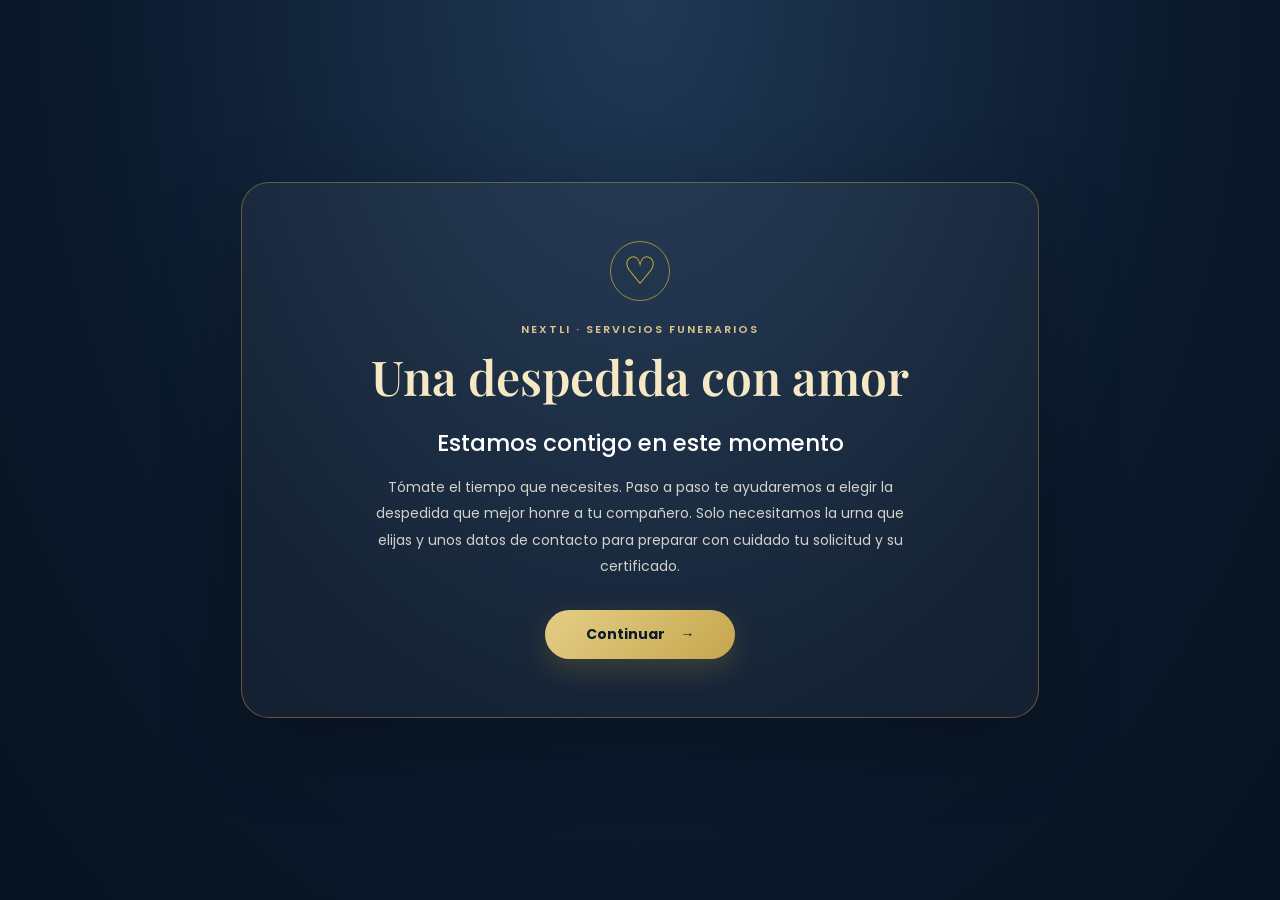
==== public/index.html @ 7d162c06 "style: mobile app header y rangos editables de peso en modo trabajador" ====
<!doctype html>
<html lang="es">
<head>
<meta charset="utf-8">
<meta name="viewport" content="width=device-width, initial-scale=1, viewport-fit=cover">
<meta name="description" content="NEXTLI Servicios Funerarios te acompaña con cremación individual y comunitaria para mascotas, selección de urnas y certificado digital. Atención cálida y personalizada.">
<meta name="robots" content="index, follow, max-image-preview:large">
<link rel="canonical" href="https://nextli-personaliza-despedida.vercel.app/">
<meta property="og:type" content="website">
<meta property="og:locale" content="es_MX">
<meta property="og:site_name" content="NEXTLI Servicios Funerarios">
<meta property="og:title" content="NEXTLI Servicios Funerarios | Cremación de mascotas">
<meta property="og:description" content="Una despedida con amor. Conoce nuestros servicios de cremación para mascotas, urnas y certificado digital.">
<meta property="og:url" content="https://nextli-personaliza-despedida.vercel.app/">
<meta name="twitter:card" content="summary">
<script type="application/ld+json">
{
  "@context": "https://schema.org",
  "@type": "WebSite",
  "name": "NEXTLI Servicios Funerarios",
  "url": "https://nextli-personaliza-despedida.vercel.app/",
  "inLanguage": "es-MX",
  "description": "Servicios de cremación para mascotas, urnas y certificado digital."
}
</script>
<meta name="theme-color" content="#0B192C">
<meta name="apple-mobile-web-app-capable" content="yes">
<meta name="apple-mobile-web-app-title" content="NEXTLI">
<link rel="icon" href="/images/nextli-logo.png">
<link rel="manifest" href="/manifest.webmanifest">
<link rel="apple-touch-icon" href="/images/nextli-logo.png">
<title>NEXTLI Servicios Funerarios | Cremación de mascotas</title>
<link rel="preconnect" href="https://fonts.googleapis.com">
<link rel="preconnect" href="https://fonts.gstatic.com" crossorigin>
<link href="https://fonts.googleapis.com/css2?family=Playfair+Display:ital,wght@0,500;0,600;0,700;1,500;1,600&family=Poppins:wght@300;400;500;600;700&family=Great+Vibes&family=Cormorant+Garamond:ital,wght@0,500;0,600;0,700;1,500;1,600;1,700&display=swap" rel="stylesheet">
<link rel="stylesheet" href="/configurator.css">
<link rel="stylesheet" href="/catalog.css">
<style>
body{background:var(--cream);min-height:100vh}.nextli-topbar{position:sticky;top:0;z-index:1000;background:rgba(11,25,44,.96);backdrop-filter:blur(12px);border-bottom:1px solid rgba(212,175,55,.2)}.nextli-topbar-inner{max-width:1180px;margin:auto;padding:6px 14px;display:flex;align-items:center;justify-content:space-between;gap:12px}.nextli-brand{display:flex;align-items:center;gap:8px;color:#f3efe1;text-decoration:none;cursor:pointer;min-width:0;padding:0;margin:0;border:0;background:transparent;line-height:1}.nextli-brand img{width:34px;height:34px;display:block;object-fit:contain;object-position:center;border:0;border-radius:0;flex:0 0 34px;background:transparent;padding:0;margin:0;}.nextli-brand strong{font-family:'Playfair Display',serif;font-size:20px;letter-spacing:.06em;white-space:nowrap}.worker-trigger{appearance:none;border:1px solid rgba(231,206,131,.45);background:transparent;color:#f3efe1;border-radius:999px;padding:10px 14px;font:600 11px Poppins,sans-serif;cursor:pointer;white-space:nowrap}.config-page{padding:28px 12px 50px}.config-page .container{max-width:760px}.config-page .section-head{display:none!important}.section-head{text-align:center;margin:10px auto 22px}.section-head h1{margin:8px 0 8px;font-size:clamp(28px,7vw,48px);color:var(--navy)}.section-head p{margin:0 auto;max-width:650px;color:var(--ink-soft)}.wizard-card{margin:auto;background:rgba(255,255,255,.9);border:1px solid rgba(11,25,44,.09);box-shadow:0 18px 55px rgba(11,25,44,.13);border-radius:22px;padding:18px}.step-panel{display:none}.step-panel.active{display:block}.step-title{color:var(--navy)}.option-grid{display:grid;grid-template-columns:1fr;gap:12px}.option-card{width:100%;text-align:left;background:#fff;border:1px solid rgba(11,25,44,.12);border-radius:16px;padding:17px;cursor:pointer}.option-card:hover,.option-card.selected{border-color:var(--gold);box-shadow:0 8px 24px rgba(11,25,44,.1)}.field-grid{display:grid;grid-template-columns:1fr 1fr;gap:12px}.field{margin:12px 0}.field label{display:block;font-size:13px;font-weight:600;color:var(--navy);margin-bottom:6px}.field input,.field select,.field textarea{width:100%;border:1px solid #d7d1c2;border-radius:11px;padding:12px 13px;background:#fff;color:var(--ink);font:400 14px Poppins,sans-serif}.field textarea{min-height:100px;resize:vertical}.urn-grid{display:grid;grid-template-columns:repeat(2,minmax(0,1fr));gap:10px}.urn-card{border:1px solid rgba(11,25,44,.12);background:#fff;border-radius:15px;padding:8px;text-align:left;cursor:pointer;overflow:hidden}.urn-card.selected{border:2px solid var(--gold);box-shadow:0 8px 22px rgba(11,25,44,.13)}.urn-card.unavailable{opacity:.42;cursor:not-allowed}.urn-card img{width:100%;height:135px;object-fit:contain;background:#fff;border-radius:10px}.u-body{padding:8px 5px}.u-body h5{margin:0 0 4px;font:600 14px Poppins,sans-serif}.u-price{font-size:12px;color:var(--ink-soft)}.promo-list{display:grid;gap:12px}.promo-card{display:grid;grid-template-columns:120px 1fr;border:1px solid rgba(11,25,44,.1);border-radius:15px;overflow:hidden;background:#fff}.promo-media{position:relative;background:#f7f3e9}.promo-media img{width:100%;height:100%;min-height:150px;object-fit:contain;object-position:center;background:#fff;padding:10px;box-sizing:border-box;display:block}.promo-badge{position:absolute;right:7px;top:7px;background:var(--gold);color:#0b192c;border-radius:9px;padding:5px 7px;font-size:10px;font-weight:700;text-align:center}.promo-body{padding:14px}.promo-body h4{margin:2px 0 6px;font-size:18px}.promo-desc{font-size:12px;color:var(--ink-soft)}.promo-toggle{display:flex;align-items:center;gap:8px;margin-top:10px}.switch{position:relative;width:42px;height:24px}.switch input{opacity:0;width:0;height:0}.slider{position:absolute;inset:0;background:#ccc;border-radius:20px;cursor:pointer}.slider:before{content:'';position:absolute;width:18px;height:18px;left:3px;top:3px;background:white;border-radius:50%;transition:.2s}.switch input:checked+.slider{background:var(--gold)}.switch input:checked+.slider:before{transform:translateX(18px)}.wizard-nav{display:flex;align-items:center;justify-content:space-between;gap:10px;margin-top:18px;flex-wrap:wrap}.wizard-nav .btn{min-height:44px}.summary-box{background:#fbf7ee;border:1px solid #ded5bf;border-radius:15px;padding:15px}.summary-line{display:flex;justify-content:space-between;gap:15px;padding:8px 0;border-bottom:1px solid rgba(11,25,44,.08);font-size:13px}.summary-line b{text-align:right}.summary-total{display:flex;justify-content:space-between;font-weight:700;font-size:17px;margin-top:12px;color:var(--navy)}.geo-btn{margin-top:7px;border:1px solid var(--gold);background:transparent;border-radius:10px;padding:9px 11px;color:var(--navy);font:600 11px Poppins,sans-serif}.geo-status{display:block;margin-top:5px;color:var(--ink-soft);font-size:11px}.worker-only{display:none}.worker-mode .worker-only{display:block}.worker-mode .client-send{display:none}.worker-badge{display:none}.worker-mode .worker-badge{display:inline-flex}.required-note{font-size:11px;color:#766d5b;margin-top:4px}.paw{font-size:34px;opacity:.28;position:absolute}.paw.p1{left:45px;top:55px}.paw.p2{right:45px;top:55px}.paw.p3{left:60px;bottom:55px}.paw.p4{right:60px;bottom:55px}@media(max-width:620px){.nextli-topbar-inner{padding:9px 10px}.nextli-brand strong{font-size:18px}.worker-trigger{font-size:10px;padding:9px 11px}.config-page{padding:20px 8px 38px}.wizard-card{padding:13px;border-radius:18px}.field-grid{grid-template-columns:1fr}.urn-grid{grid-template-columns:1fr 1fr}.urn-card img{height:120px}.promo-card{grid-template-columns:96px 1fr}.promo-media img{min-height:145px}.section-head h1{font-size:30px}.summary-line{align-items:flex-start}.summary-line span{max-width:42%}.summary-line b{max-width:58%}}

.certificate-preview-overlay{position:fixed;inset:0;z-index:5000;display:none;align-items:center;justify-content:center;padding:18px;background:rgba(8,17,30,.78);backdrop-filter:blur(4px)}
.certificate-preview-overlay.open{display:flex}
.certificate-preview-dialog{width:min(900px,96vw);height:min(94vh,1200px);background:#f7f3e9;border-radius:18px;overflow:hidden;display:flex;flex-direction:column;box-shadow:0 30px 90px rgba(0,0,0,.45)}
.certificate-preview-head{display:flex;align-items:center;justify-content:space-between;padding:12px 16px;background:#0b192c;color:#f3efe1;flex:none}
.certificate-preview-head h3{margin:0;font:600 16px Poppins,sans-serif}
.certificate-preview-head button{border:0;background:transparent;color:#f3efe1;font-size:28px;line-height:1;cursor:pointer}
.certificate-preview-body{flex:1;overflow:auto;padding:14px;display:flex;justify-content:center;background:#dcd8cf}
.certificate-preview-actions{display:flex;justify-content:flex-end;gap:10px;padding:12px 16px;background:#fff;border-top:1px solid #ddd;flex:none}
@media(max-width:620px){.certificate-preview-dialog{width:100%;height:96vh}.certificate-preview-body{padding:8px}.certificate-preview-actions{flex-wrap:wrap}.certificate-preview-actions .btn{flex:1;min-width:150px}}

.welcome-screen{position:fixed;inset:0;z-index:10000;display:flex;align-items:center;justify-content:center;padding:24px;background:radial-gradient(ellipse at top,#203955 0%,#0b192c 60%,#081321 100%);color:#f7f3e9;overflow:auto}
.welcome-card{width:min(100%,680px);padding:clamp(26px,6vw,58px);text-align:center;border:1px solid rgba(212,175,55,.38);border-radius:28px;background:rgba(255,255,255,.045);box-shadow:0 24px 80px rgba(0,0,0,.25)}
.welcome-mark{width:58px;height:58px;margin:0 auto 20px;border:1px solid rgba(212,175,55,.7);border-radius:50%;display:grid;place-items:center;color:#d4af37;font:38px Georgia,serif}
.welcome-eyebrow{margin:0 0 12px;color:#d9c58d;font:600 11px Poppins,sans-serif;letter-spacing:.18em;text-transform:uppercase}
.welcome-card h1{margin:0 0 22px;color:#f5e9c5;font:600 clamp(30px,6vw,48px) 'Playfair Display',serif;line-height:1.12}
.welcome-card h2{margin:0 0 14px;color:#fff;font:500 clamp(18px,3.5vw,23px) Poppins,sans-serif}
.welcome-copy{max-width:550px;margin:0 auto;color:rgba(247,243,233,.83);font:400 14px/1.9 Poppins,sans-serif}
.welcome-continue{display:inline-flex;align-items:center;justify-content:center;gap:16px;margin-top:30px;min-width:190px;padding:14px 24px;border:0;border-radius:999px;background:linear-gradient(135deg,#e4ce86,#c6a64d);color:#0b192c;font:700 14px Poppins,sans-serif;cursor:pointer;box-shadow:0 10px 28px rgba(212,175,55,.2)}
.welcome-continue:focus-visible{outline:3px solid #fff;outline-offset:4px}
body:not(.app-ready)>.nextli-topbar,body:not(.app-ready)>.config-page,body:not(.app-ready)>.worker-bar{display:none!important}
body.app-ready .welcome-screen{display:none}
#installAppBtn{border-color:#d4af37}
@media(max-width:480px){.welcome-screen{padding:15px}.welcome-card{padding:30px 22px;border-radius:22px}.welcome-copy{font-size:13px;line-height:1.8}.welcome-continue{width:100%}}

.step-reveal{animation:nextliReveal .32s ease both;transform-origin:top}.extra-qty{display:flex;align-items:center;gap:10px;margin-top:12px}.extra-qty button{width:34px;height:34px;border:1px solid var(--gold);border-radius:50%;background:#fff;color:var(--navy);font-size:20px;font-weight:700;cursor:pointer}.extra-qty output{min-width:24px;text-align:center;font-weight:700;color:var(--navy)}.extra-qty button:disabled{opacity:.35;cursor:not-allowed}@keyframes nextliReveal{from{opacity:0;transform:translateY(9px)}to{opacity:1;transform:translateY(0)}}

/* Configurador móvil tipo app: sin franjas blancas detrás de la barra azul */
html,body{min-height:100%;background:#0b192c!important}
.nextli-topbar{position:sticky;top:0;z-index:1000;background:#0b192c!important;border-bottom:1px solid rgba(212,175,55,.22);padding-top:env(safe-area-inset-top)}
.nextli-topbar-inner{min-height:54px;padding:7px 14px;gap:10px}
.nextli-brand strong{font-size:19px}
.worker-trigger{font-size:11px;max-width:55vw;overflow:hidden;text-overflow:ellipsis;background:rgba(255,255,255,.04)}
.config-page{background:linear-gradient(180deg,#0b192c 0,#132b46 220px,#0b192c 100%)!important;min-height:calc(100svh - 54px);padding:18px 12px calc(76px + env(safe-area-inset-bottom))!important}
.config-page .container{max-width:760px;padding:0!important}
.config-app-heading{margin:0 0 14px;padding:8px 4px 4px;color:#f3efe1}
.config-app-heading span{display:block;color:#d9c58d;font:600 10px/1.4 Poppins,sans-serif;letter-spacing:.14em}
.config-app-heading h1{margin:5px 0 4px;color:#fff;font:600 clamp(23px,6vw,31px)/1.15 'Playfair Display',serif}
.config-app-heading p{margin:0;color:#bdc8d5;font:400 12px/1.5 Poppins,sans-serif}
.wizard-card{background:#fbf7ee!important;border:1px solid rgba(231,206,131,.24)!important;border-radius:20px!important;box-shadow:0 18px 45px rgba(0,0,0,.3)!important;padding:clamp(14px,4vw,24px)!important}
.progress-save-row{display:flex!important;align-items:center;justify-content:space-between;gap:10px;flex-wrap:wrap;margin:8px 0 14px;padding:10px;border-radius:12px;background:#e7eee8;border:1px solid #d0ded3}
.progress-save-status{margin:0!important;min-height:0!important;text-align:left!important;flex:1;font-size:10px!important}
.progress-save-row button{padding:8px 12px!important;font-size:10px!important;white-space:nowrap}
.weight-range-editor{margin:10px 0 16px}
.weight-range-toggle{width:100%;border:1px solid #d6c89c;border-radius:10px;background:#fffaf0;color:#10233d;padding:10px 12px;text-align:left;font:600 12px Poppins,sans-serif}
.weight-range-settings{margin-top:9px;padding:12px;border:1px solid #d9d2c1;border-radius:12px;background:#fff}
.weight-range-settings>p{margin:0 0 10px;color:#667184;font:11px/1.5 Poppins,sans-serif}
.weight-range-row{display:grid;grid-template-columns:minmax(70px,1fr) 1fr 1fr;align-items:center;gap:8px;padding:8px 0;border-bottom:1px solid #ece8df;font:600 11px Poppins,sans-serif;color:#10233d}
.weight-range-row label{display:flex;flex-direction:column;gap:4px;font-size:9px;color:#667184}
.weight-range-row input{width:100%;min-width:0;padding:7px 8px;font-size:12px}
.weight-range-row small{grid-column:2/4;font-size:9px;color:#667184;font-weight:400}
.weight-range-settings .btn{margin-top:12px;width:100%;justify-content:center;padding:11px 16px;font-size:12px}
@media(max-width:480px){
 .nextli-topbar-inner{padding-left:12px;padding-right:12px}
 .nextli-brand img{width:30px;height:30px;flex-basis:30px}
 .nextli-brand strong{font-size:17px}
 .worker-trigger{padding:9px 11px;font-size:10px}
 .config-page{padding:14px 10px calc(68px + env(safe-area-inset-bottom))!important}
 .config-app-heading{padding:7px 3px 2px;margin-bottom:11px}
 .wizard-card{border-radius:17px!important;padding:14px 12px!important}
 .weight-range-row{grid-template-columns:75px 1fr 1fr;gap:6px}
 .progress-save-row{align-items:stretch}
 .progress-save-row button{width:100%}
}

</style>
</head>
<body>
<section class="welcome-screen" id="welcomeScreen" aria-labelledby="welcomeTitle">
  <div class="welcome-card">
    <div class="welcome-mark" aria-hidden="true">♡</div>
    <p class="welcome-eyebrow">NEXTLI · Servicios Funerarios</p>
    <h1 id="welcomeTitle">Una despedida con amor</h1>
    <h2>Estamos contigo en este momento</h2>
    <p class="welcome-copy">Tómate el tiempo que necesites. Paso a paso te ayudaremos a elegir la despedida que mejor honre a tu compañero. Solo necesitamos la urna que elijas y unos datos de contacto para preparar con cuidado tu solicitud y su certificado.</p>
    <button class="welcome-continue" id="continueToConfigurator" type="button">Continuar <span aria-hidden="true">→</span></button>
  </div>
</section>
<header class="nextli-topbar"><div class="nextli-topbar-inner"><button class="nextli-brand" id="nextliTrigger" type="button" aria-label="NEXTLI — acceso de trabajador"><img src="/images/nextli-logo.png" alt="NEXTLI" width="36" height="36" decoding="async"><strong>NEXTLI</strong></button><button class="worker-trigger" id="workerButton" type="button">Personaliza tu despedida</button></div></header>
<main class="config-page"><div class="container"><div class="config-app-heading"><span>NEXTLI · SERVICIOS FUNERARIOS</span><h1>Personaliza mi despedida</h1><p>Configurador de servicios para tu compañero</p></div>
<div class="wizard-card">
<div class="step-progress-label" id="stepProgressLabel">Paso 1 de 5</div><div class="progress-save-row worker-only"><p class="progress-save-status" id="progressSaveStatus" role="status" aria-live="polite">El progreso se conserva hasta 5 minutos.</p><button type="button" class="btn btn-outline-dark" id="saveProgressNow">Guardar progreso ahora</button></div><div class="steps-track" id="stepsTrack"></div>

<section class="step-panel active" data-step="1"><h3 class="step-title">Paso 1 · ¿Cómo quieres despedirte?</h3><p class="step-note">Elige el servicio que sientas más cercano a lo que necesitas.</p><div class="option-grid">
<button class="option-card" data-service="individual"><h4>Cremación individual</h4><p>Recibirás sus cenizas, con todo el cuidado, en la urna que elijas.</p><div class="p" id="priceIndividual">Desde $1,750 MXN</div></button>
<button class="option-card" data-service="comunitaria"><h4>Cremación comunitaria</h4><p>Una despedida respetuosa, sin recuperación de cenizas, que regresa a la naturaleza. Incluye certificado digital.</p><div class="p" id="priceCom">$800 – $1,100 MXN</div></button>
<button class="option-card option-card-wa" data-wa-text="Hola NEXTLI, necesito información sobre el servicio de cremación."><h4>¿Tienes dudas?</h4><p>Con gusto te escuchamos y resolvemos cualquier pregunta sobre la cremación.</p><div class="p wa-cta">💬 Escríbenos por WhatsApp</div></button>
<button class="option-card option-card-wa" data-wa-text="Hola NEXTLI, necesito información sobre el servicio de eutanasia asistida."><h4>Eutanasia asistida</h4><p>Te acompañamos y coordinamos todo con calma, por WhatsApp.</p><div class="p wa-cta">💬 Escríbenos por WhatsApp</div></button>
</div></section>

<section class="step-panel" data-step="2"><h3 class="step-title">Paso 2 · Cuéntanos sobre tu compañero</h3><p class="step-note">Con estos datos te sugerimos el tamaño de urna más adecuado.</p><div class="field-grid"><div class="field"><label>Especie <span class="required-note">* obligatoria</span></label><select id="species"><option value="">Selecciona…</option><option value="perro">Perro</option><option value="gato">Gato</option><option value="otro">Otro</option></select></div><div class="field" id="otherSpeciesField" style="display:none"><label>¿Qué especie era?</label><input id="otherSpecies" placeholder="Ej. conejo, ave, hurón"></div><div class="field" id="breedField" style="display:none"><label>Raza</label><select id="breed"><option value="">Selecciona…</option><option>Chihuahueño</option><option>Poodle</option><option>Pug</option><option>Schnauzer</option><option>Yorkshire</option><option>Beagle</option><option>Bulldog</option><option>Cocker</option><option>Golden Retriever</option><option>Labrador</option><option>Pastor Alemán</option><option>Gran Danés</option><option>Husky</option><option>Mestizo / otra raza</option></select></div><div class="field" id="catBreedField" style="display:none"><label>Raza</label><select id="catBreed"><option value="">Selecciona…</option><option>Siamés</option><option>Persa</option><option>Maine Coon</option><option>Ragdoll</option><option>Bengalí</option><option>Británico de pelo corto</option><option>Mestizo / otra raza</option></select></div></div><div class="field" id="weightField" style="display:none"><label>Peso aproximado <span class="required-note">* obligatorio</span></label><select id="weightRange"><option value="">Selecciona…</option><option value="chico" data-weight-option>Chico (0–10 kg)</option><option value="mediano" data-weight-option>Mediano (11–25 kg)</option><option value="grande" data-weight-option>Grande (25–45 kg)</option><option value="xl" data-weight-option>Extra grande (más de 45 kg)</option></select></div><div class="worker-only weight-range-editor"><button type="button" class="weight-range-toggle" id="toggleWeightRanges" aria-expanded="false">⚙ Ajustar rangos de peso (kg)</button><div class="weight-range-settings" id="weightRangeSettings" hidden><p>Los cambios se aplican al peso aproximado que ven el cliente y el trabajador en este dispositivo.</p><div class="weight-range-row"><b>Chico</b><label>Desde <input type="number" id="weightChicoMin" min="0" step="1"></label><label>Hasta <input type="number" id="weightChicoMax" min="0" step="1"></label></div><div class="weight-range-row"><b>Mediano</b><label>Desde <input type="number" id="weightMedianoMin" min="0" step="1"></label><label>Hasta <input type="number" id="weightMedianoMax" min="0" step="1"></label></div><div class="weight-range-row"><b>Grande</b><label>Desde <input type="number" id="weightGrandeMin" min="0" step="1"></label><label>Hasta <input type="number" id="weightGrandeMax" min="0" step="1"></label></div><div class="weight-range-row"><b>Extra grande</b><label>Desde <input type="number" id="weightXlMin" min="1" step="1"></label><small>Se mostrará “Más de X kg”.</small></div><button type="button" class="btn btn-primary" id="saveWeightRanges">Guardar rangos</button></div></div><button type="button" id="confirmWeightBtn" class="btn btn-outline-dark" style="display:none;margin-top:8px">Confirmar peso y mostrar urnas</button><div id="manualWeightAction" style="display:none"><small>Sugerimos un peso según su raza; puedes ajustarlo si lo prefieres.</small> <button type="button" id="manualWeightBtn" class="btn btn-outline-dark" style="padding:7px 13px;font-size:11px">Cambiar peso</button></div>
<div id="urnPickerWrap" style="display:none"><h4 class="step-title" style="font-size:19px;margin-top:26px">Elige la urna que lo acompañará <span class="required-note">* obligatoria</span></h4><p class="nx-hint" id="urnHint">Desliza para conocerlas todas. Primero selecciona su peso para ver los precios.</p>
<div class="nx-carousel" id="urnCarousel"><button type="button" class="nx-arrow prev" aria-label="Urnas anteriores">‹</button><div class="nx-track" id="urnGrid" tabindex="0" aria-label="Catálogo de urnas"></div><button type="button" class="nx-arrow next" aria-label="Urnas siguientes">›</button><div class="nx-dots" id="urnDots"></div></div></div>
<div id="comNote" class="nx-hint" style="display:none"></div>
<div class="wizard-nav"><button class="btn btn-outline" data-back="1">Atrás</button><button class="btn btn-dark" id="next2" disabled>Continuar</button></div></section>

<section class="step-panel" data-step="3"><h3 class="step-title">Paso 3 · Detalles para recordarle</h3><p class="step-note">Son opcionales. Elige solo lo que te haga sentirle cerca.</p>
<div class="nx-carousel" id="extrasCarousel"><button type="button" class="nx-arrow prev" aria-label="Anterior">‹</button><div class="nx-track" id="extrasTrack" tabindex="0" aria-label="Complementos"></div><button type="button" class="nx-arrow next" aria-label="Siguiente">›</button><div class="nx-dots" id="extrasDots"></div></div>
<div class="field" style="margin-top:18px"><label>Unas palabras para él o ella (opcional)</label><textarea id="farewellPhrase" maxlength="220" placeholder="Ej. Gracias por tanto amor. Siempre en nuestro corazón."></textarea></div>
<div id="frameWrap" style="display:none"><div class="field"><label>Marco para su fotografía</label><img class="nx-refimg" src="/images/marcos.jpg" alt="Marcos disponibles" loading="lazy"><div class="color-row" id="frameRow"><div class="color-swatch" data-frame="Sin marco">Sin marco</div><div class="color-swatch" data-frame="Marco sencillo">Marco sencillo</div><div class="color-swatch" data-frame="Marco doble">Marco doble</div></div></div></div>
<div id="colorWrap" style="display:none"><div class="field"><label>Color de letras / vinilo</label><img class="nx-refimg" src="/images/vinilos.jpg" alt="Colores de vinilo" loading="lazy"><div class="color-row" id="colorRow"><div class="color-swatch" data-color="Plateado">Plateado</div><div class="color-swatch" data-color="Blanco">Blanco</div><div class="color-swatch" data-color="Negro">Negro</div><div class="color-swatch" data-color="Dorado">Dorado</div></div></div></div>
<div class="wizard-nav"><button class="btn btn-outline" data-back="2">Atrás</button><div class="total-chip" id="runningTotal3">Total: $0 MXN</div><button class="btn btn-dark" id="next3">Continuar</button></div></section>

<section class="step-panel" data-step="4"><h3 class="step-title">Paso 4 · Sus datos y los tuyos</h3><p class="step-note">Con esta información preparamos su certificado y coordinamos la atención con el mayor cuidado.</p><div class="field"><label for="petColor">Color de su compañero *</label><select id="petColor" required><option value="">Selecciona el color…</option><option>Miel</option><option>Café</option><option>Negro</option><option>Blanco</option><option>Otro</option></select><input id="petColorOther" type="text" placeholder="Escribe el color" autocomplete="off" style="display:none;margin-top:8px"></div><div class="field-grid"><div class="field"><label>Nombre de tu compañero(a) *</label><input id="petName" autocomplete="off"></div><div class="field"><label>Edad aproximada *</label><input id="petAge" placeholder="Ej. 10 años" autocomplete="off"></div><div class="field"><label>Fecha en que partió *</label><input type="date" id="petDate"></div><div class="field"><label>Tu nombre *</label><input id="ownerName" autocomplete="name"></div><div class="field"><label>Teléfono de contacto *</label><input type="tel" id="ownerPhone" inputmode="tel" autocomplete="tel"></div><div class="field"><label>Dirección de recolección / entrega *</label><input id="ownerAddress" autocomplete="street-address"><button type="button" class="geo-btn" id="useMyLocationBtn">📍 Usar mi ubicación actual</button><small class="geo-status" id="geoStatus" style="display:none"></small></div></div>
<div class="worker-only" id="workerPaymentWrap"><div class="field"><label>Estado del pago <span class="required-note">(solo personal NEXTLI)</span></label><select id="paymentStatus"><option>No pagado</option><option>Pago liquidado</option><option>Pago del 50%</option><option>Otro</option></select><input type="number" id="paymentOther" min="0" step="1" inputmode="numeric" placeholder="Monto abonado (MXN)" style="display:none;margin-top:8px"><small class="pay-note" id="payNote" style="display:block;margin-top:6px"></small></div></div>
<div class="wizard-nav"><button class="btn btn-outline" data-back="3">Atrás</button><button class="btn btn-dark" id="next4">Ver resumen</button></div></section>

<section class="step-panel" data-step="5"><h3 class="step-title">Paso 5 · Revisa y envía</h3><p class="step-note">Verifica que todo esté bien. Al enviarlo por WhatsApp, nuestro equipo te responderá con calidez y te guiará en lo que sigue.</p><div id="summaryBox"></div><div class="wizard-nav" id="step5Nav"><button class="btn btn-outline" data-back="4">Atrás</button><button type="button" class="btn btn-outline-dark" id="restartNewPet">Comenzar otra mascota</button><a class="btn btn-primary client-send" id="sendWa" target="_blank" rel="noopener">Enviar por WhatsApp</a><div class="worker-only" id="workerFinalActions"><button type="button" class="btn btn-dark" id="sendGroupWa">Enviar orden a WhatsApp NEXTLI</button><button type="button" class="btn btn-primary" id="sendClientWa">Enviar WhatsApp al Cliente</button><button type="button" class="btn btn-primary" id="sendChuchoWa">Enviar a Chucho por WhatsApp</button><button type="button" class="btn btn-outline-dark" id="downloadCertificate">Descargar Certificado PDF</button><button type="button" class="btn btn-outline-dark" id="viewRemissionNote" style="display:block;width:100%;margin-top:8px">Ver Nota de Remisión</button></div></div></section>
</div></div></main>

<div class="worker-bar" id="workerBar"><div class="wb-status"><span>Modo trabajador</span><small id="adminStatus">Inventario bloqueado</small></div><div class="wb-actions"><button type="button" id="installAppBtn" class="gold">Instalar app</button><button type="button" id="adminLoginBtn">Iniciar sesión</button><button type="button" id="adminInventoryBtn" class="gold" hidden>Inventario</button><button type="button" id="adminLogoutBtn" hidden>Cerrar sesión</button></div></div>

<div class="certificate-preview-overlay" id="certificatePreview" aria-hidden="true">
  <div class="certificate-preview-dialog" role="dialog" aria-modal="true" aria-labelledby="certificatePreviewTitle">
    <div class="certificate-preview-head"><h3 id="certificatePreviewTitle">Vista previa del certificado</h3><button type="button" id="closeCertificatePreview" aria-label="Cerrar">×</button></div>
    <div class="certificate-preview-body"><div id="certificatePreviewMount"></div></div>
    <div class="certificate-preview-actions">
      <button type="button" class="btn btn-outline" id="cancelCertificatePreview">Cancelar</button>
      <button type="button" class="btn btn-primary" id="confirmCertificateDownload">Confirmar y descargar PDF</button>
    </div>
  </div>
</div>



<div class="certificate-preview-overlay remission-overlay" id="remissionNoteOverlay" aria-hidden="true" style="z-index:5100">
  <div class="certificate-preview-dialog remission-dialog" role="dialog" aria-modal="true" aria-labelledby="remissionNoteTitle">
    <div class="certificate-preview-head"><h3 id="remissionNoteTitle">Vista previa · Nota de Remisión</h3><button type="button" id="closeRemissionNote" aria-label="Cerrar">×</button></div>
    <div class="certificate-preview-body remission-preview-body"><div id="remissionNotePaper" class="remission-paper"></div></div>
    <div class="certificate-preview-actions remission-actions">
      <button type="button" class="btn btn-outline" id="cancelRemissionNote">Cerrar</button>
      <button type="button" class="btn btn-outline-dark" id="downloadRemissionNote">Descargar / Guardar PDF</button>
      <button type="button" class="btn btn-primary" id="whatsappRemissionNote">Compartir nota por WhatsApp al cliente</button>
    </div>
  </div>
</div>
<script src="/config.js"></script>
<script src="/cert-assets.js"></script>
<script src="/certificate.js"></script>
<script src="/inventory.js"></script>
<script src="/app.js"></script>
</body></html>
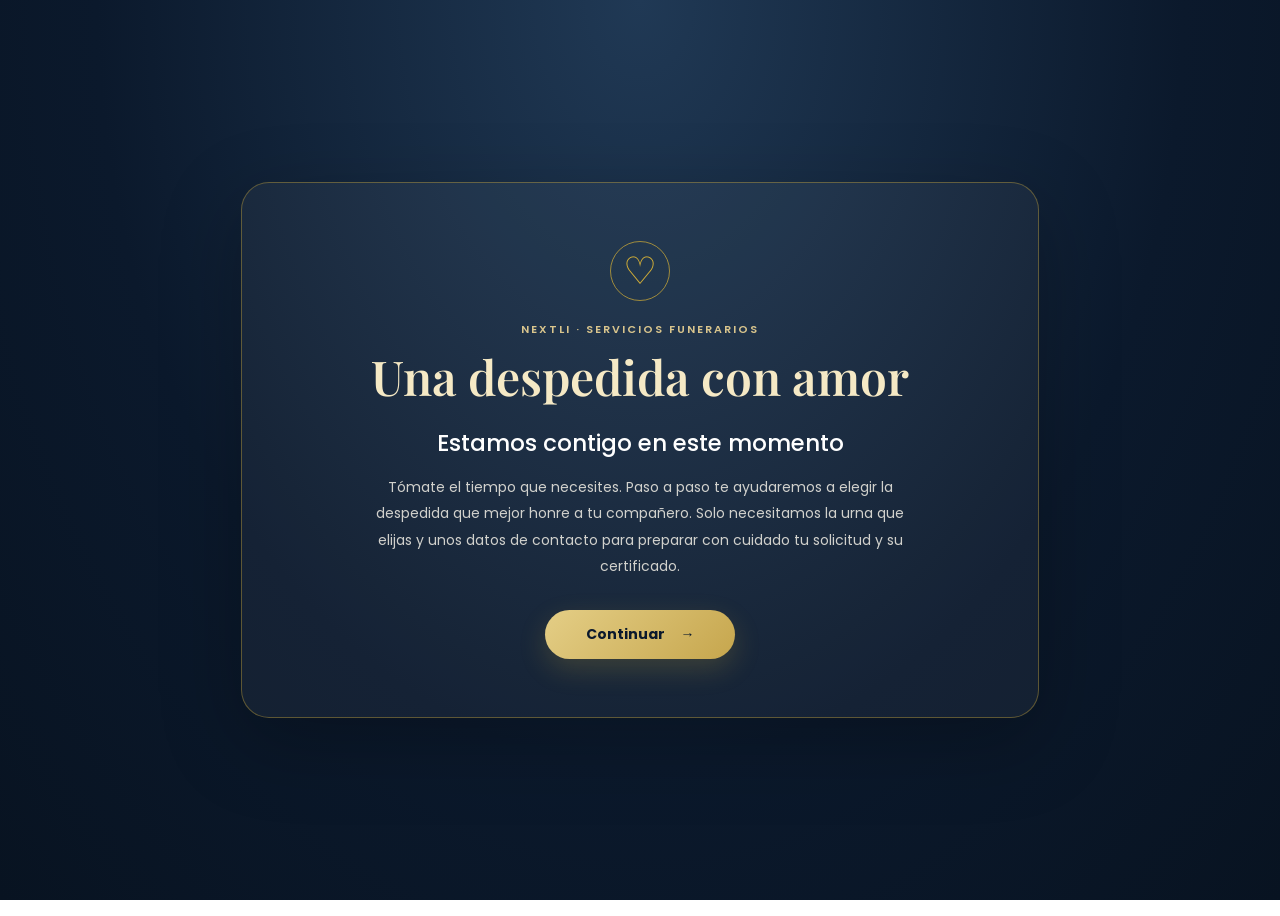
==== commit 9e873d68: "Actualizar selectores del paquete Plus" ====
--- a/public/index.html
+++ b/public/index.html
@@ -63,45 +63,6 @@
 @media(max-width:480px){.welcome-screen{padding:15px}.welcome-card{padding:30px 22px;border-radius:22px}.welcome-copy{font-size:13px;line-height:1.8}.welcome-continue{width:100%}}
 
 .step-reveal{animation:nextliReveal .32s ease both;transform-origin:top}.extra-qty{display:flex;align-items:center;gap:10px;margin-top:12px}.extra-qty button{width:34px;height:34px;border:1px solid var(--gold);border-radius:50%;background:#fff;color:var(--navy);font-size:20px;font-weight:700;cursor:pointer}.extra-qty output{min-width:24px;text-align:center;font-weight:700;color:var(--navy)}.extra-qty button:disabled{opacity:.35;cursor:not-allowed}@keyframes nextliReveal{from{opacity:0;transform:translateY(9px)}to{opacity:1;transform:translateY(0)}}
-
-/* Configurador móvil tipo app: sin franjas blancas detrás de la barra azul */
-html,body{min-height:100%;background:#0b192c!important}
-.nextli-topbar{position:sticky;top:0;z-index:1000;background:#0b192c!important;border-bottom:1px solid rgba(212,175,55,.22);padding-top:env(safe-area-inset-top)}
-.nextli-topbar-inner{min-height:54px;padding:7px 14px;gap:10px}
-.nextli-brand strong{font-size:19px}
-.worker-trigger{font-size:11px;max-width:55vw;overflow:hidden;text-overflow:ellipsis;background:rgba(255,255,255,.04)}
-.config-page{background:linear-gradient(180deg,#0b192c 0,#132b46 220px,#0b192c 100%)!important;min-height:calc(100svh - 54px);padding:18px 12px calc(76px + env(safe-area-inset-bottom))!important}
-.config-page .container{max-width:760px;padding:0!important}
-.config-app-heading{margin:0 0 14px;padding:8px 4px 4px;color:#f3efe1}
-.config-app-heading span{display:block;color:#d9c58d;font:600 10px/1.4 Poppins,sans-serif;letter-spacing:.14em}
-.config-app-heading h1{margin:5px 0 4px;color:#fff;font:600 clamp(23px,6vw,31px)/1.15 'Playfair Display',serif}
-.config-app-heading p{margin:0;color:#bdc8d5;font:400 12px/1.5 Poppins,sans-serif}
-.wizard-card{background:#fbf7ee!important;border:1px solid rgba(231,206,131,.24)!important;border-radius:20px!important;box-shadow:0 18px 45px rgba(0,0,0,.3)!important;padding:clamp(14px,4vw,24px)!important}
-.progress-save-row{display:flex!important;align-items:center;justify-content:space-between;gap:10px;flex-wrap:wrap;margin:8px 0 14px;padding:10px;border-radius:12px;background:#e7eee8;border:1px solid #d0ded3}
-.progress-save-status{margin:0!important;min-height:0!important;text-align:left!important;flex:1;font-size:10px!important}
-.progress-save-row button{padding:8px 12px!important;font-size:10px!important;white-space:nowrap}
-.weight-range-editor{margin:10px 0 16px}
-.weight-range-toggle{width:100%;border:1px solid #d6c89c;border-radius:10px;background:#fffaf0;color:#10233d;padding:10px 12px;text-align:left;font:600 12px Poppins,sans-serif}
-.weight-range-settings{margin-top:9px;padding:12px;border:1px solid #d9d2c1;border-radius:12px;background:#fff}
-.weight-range-settings>p{margin:0 0 10px;color:#667184;font:11px/1.5 Poppins,sans-serif}
-.weight-range-row{display:grid;grid-template-columns:minmax(70px,1fr) 1fr 1fr;align-items:center;gap:8px;padding:8px 0;border-bottom:1px solid #ece8df;font:600 11px Poppins,sans-serif;color:#10233d}
-.weight-range-row label{display:flex;flex-direction:column;gap:4px;font-size:9px;color:#667184}
-.weight-range-row input{width:100%;min-width:0;padding:7px 8px;font-size:12px}
-.weight-range-row small{grid-column:2/4;font-size:9px;color:#667184;font-weight:400}
-.weight-range-settings .btn{margin-top:12px;width:100%;justify-content:center;padding:11px 16px;font-size:12px}
-@media(max-width:480px){
- .nextli-topbar-inner{padding-left:12px;padding-right:12px}
- .nextli-brand img{width:30px;height:30px;flex-basis:30px}
- .nextli-brand strong{font-size:17px}
- .worker-trigger{padding:9px 11px;font-size:10px}
- .config-page{padding:14px 10px calc(68px + env(safe-area-inset-bottom))!important}
- .config-app-heading{padding:7px 3px 2px;margin-bottom:11px}
- .wizard-card{border-radius:17px!important;padding:14px 12px!important}
- .weight-range-row{grid-template-columns:75px 1fr 1fr;gap:6px}
- .progress-save-row{align-items:stretch}
- .progress-save-row button{width:100%}
-}
-
 </style>
 </head>
 <body>
@@ -116,9 +77,10 @@
   </div>
 </section>
 <header class="nextli-topbar"><div class="nextli-topbar-inner"><button class="nextli-brand" id="nextliTrigger" type="button" aria-label="NEXTLI — acceso de trabajador"><img src="/images/nextli-logo.png" alt="NEXTLI" width="36" height="36" decoding="async"><strong>NEXTLI</strong></button><button class="worker-trigger" id="workerButton" type="button">Personaliza tu despedida</button></div></header>
-<main class="config-page"><div class="container"><div class="config-app-heading"><span>NEXTLI · SERVICIOS FUNERARIOS</span><h1>Personaliza mi despedida</h1><p>Configurador de servicios para tu compañero</p></div>
+<main class="config-page"><div class="container">
+<!-- Texto introductorio omitido: mostrar directamente el configurador -->
 <div class="wizard-card">
-<div class="step-progress-label" id="stepProgressLabel">Paso 1 de 5</div><div class="progress-save-row worker-only"><p class="progress-save-status" id="progressSaveStatus" role="status" aria-live="polite">El progreso se conserva hasta 5 minutos.</p><button type="button" class="btn btn-outline-dark" id="saveProgressNow">Guardar progreso ahora</button></div><div class="steps-track" id="stepsTrack"></div>
+<div class="step-progress-label" id="stepProgressLabel">Paso 1 de 5</div><div class="steps-track" id="stepsTrack"></div>
 
 <section class="step-panel active" data-step="1"><h3 class="step-title">Paso 1 · ¿Cómo quieres despedirte?</h3><p class="step-note">Elige el servicio que sientas más cercano a lo que necesitas.</p><div class="option-grid">
 <button class="option-card" data-service="individual"><h4>Cremación individual</h4><p>Recibirás sus cenizas, con todo el cuidado, en la urna que elijas.</p><div class="p" id="priceIndividual">Desde $1,750 MXN</div></button>
@@ -127,7 +89,7 @@
 <button class="option-card option-card-wa" data-wa-text="Hola NEXTLI, necesito información sobre el servicio de eutanasia asistida."><h4>Eutanasia asistida</h4><p>Te acompañamos y coordinamos todo con calma, por WhatsApp.</p><div class="p wa-cta">💬 Escríbenos por WhatsApp</div></button>
 </div></section>
 
-<section class="step-panel" data-step="2"><h3 class="step-title">Paso 2 · Cuéntanos sobre tu compañero</h3><p class="step-note">Con estos datos te sugerimos el tamaño de urna más adecuado.</p><div class="field-grid"><div class="field"><label>Especie <span class="required-note">* obligatoria</span></label><select id="species"><option value="">Selecciona…</option><option value="perro">Perro</option><option value="gato">Gato</option><option value="otro">Otro</option></select></div><div class="field" id="otherSpeciesField" style="display:none"><label>¿Qué especie era?</label><input id="otherSpecies" placeholder="Ej. conejo, ave, hurón"></div><div class="field" id="breedField" style="display:none"><label>Raza</label><select id="breed"><option value="">Selecciona…</option><option>Chihuahueño</option><option>Poodle</option><option>Pug</option><option>Schnauzer</option><option>Yorkshire</option><option>Beagle</option><option>Bulldog</option><option>Cocker</option><option>Golden Retriever</option><option>Labrador</option><option>Pastor Alemán</option><option>Gran Danés</option><option>Husky</option><option>Mestizo / otra raza</option></select></div><div class="field" id="catBreedField" style="display:none"><label>Raza</label><select id="catBreed"><option value="">Selecciona…</option><option>Siamés</option><option>Persa</option><option>Maine Coon</option><option>Ragdoll</option><option>Bengalí</option><option>Británico de pelo corto</option><option>Mestizo / otra raza</option></select></div></div><div class="field" id="weightField" style="display:none"><label>Peso aproximado <span class="required-note">* obligatorio</span></label><select id="weightRange"><option value="">Selecciona…</option><option value="chico" data-weight-option>Chico (0–10 kg)</option><option value="mediano" data-weight-option>Mediano (11–25 kg)</option><option value="grande" data-weight-option>Grande (25–45 kg)</option><option value="xl" data-weight-option>Extra grande (más de 45 kg)</option></select></div><div class="worker-only weight-range-editor"><button type="button" class="weight-range-toggle" id="toggleWeightRanges" aria-expanded="false">⚙ Ajustar rangos de peso (kg)</button><div class="weight-range-settings" id="weightRangeSettings" hidden><p>Los cambios se aplican al peso aproximado que ven el cliente y el trabajador en este dispositivo.</p><div class="weight-range-row"><b>Chico</b><label>Desde <input type="number" id="weightChicoMin" min="0" step="1"></label><label>Hasta <input type="number" id="weightChicoMax" min="0" step="1"></label></div><div class="weight-range-row"><b>Mediano</b><label>Desde <input type="number" id="weightMedianoMin" min="0" step="1"></label><label>Hasta <input type="number" id="weightMedianoMax" min="0" step="1"></label></div><div class="weight-range-row"><b>Grande</b><label>Desde <input type="number" id="weightGrandeMin" min="0" step="1"></label><label>Hasta <input type="number" id="weightGrandeMax" min="0" step="1"></label></div><div class="weight-range-row"><b>Extra grande</b><label>Desde <input type="number" id="weightXlMin" min="1" step="1"></label><small>Se mostrará “Más de X kg”.</small></div><button type="button" class="btn btn-primary" id="saveWeightRanges">Guardar rangos</button></div></div><button type="button" id="confirmWeightBtn" class="btn btn-outline-dark" style="display:none;margin-top:8px">Confirmar peso y mostrar urnas</button><div id="manualWeightAction" style="display:none"><small>Sugerimos un peso según su raza; puedes ajustarlo si lo prefieres.</small> <button type="button" id="manualWeightBtn" class="btn btn-outline-dark" style="padding:7px 13px;font-size:11px">Cambiar peso</button></div>
+<section class="step-panel" data-step="2"><h3 class="step-title">Paso 2 · Cuéntanos sobre tu compañero</h3><p class="step-note">Con estos datos te sugerimos el tamaño de urna más adecuado.</p><div class="field-grid"><div class="field"><label>Especie <span class="required-note">* obligatoria</span></label><select id="species"><option value="">Selecciona…</option><option value="perro">Perro</option><option value="gato">Gato</option><option value="otro">Otro</option></select></div><div class="field" id="otherSpeciesField" style="display:none"><label>¿Qué especie era?</label><input id="otherSpecies" placeholder="Ej. conejo, ave, hurón"></div><div class="field" id="breedField" style="display:none"><label>Raza</label><select id="breed"><option value="">Selecciona…</option><option>Chihuahueño</option><option>Poodle</option><option>Pug</option><option>Schnauzer</option><option>Yorkshire</option><option>Beagle</option><option>Bulldog</option><option>Cocker</option><option>Golden Retriever</option><option>Labrador</option><option>Pastor Alemán</option><option>Gran Danés</option><option>Husky</option><option>Mestizo / otra raza</option></select></div><div class="field" id="catBreedField" style="display:none"><label>Raza</label><select id="catBreed"><option value="">Selecciona…</option><option>Siamés</option><option>Persa</option><option>Maine Coon</option><option>Ragdoll</option><option>Bengalí</option><option>Británico de pelo corto</option><option>Mestizo / otra raza</option></select></div></div><div class="field" id="weightField" style="display:none"><label>Peso aproximado <span class="required-note">* obligatorio</span></label><select id="weightRange"><option value="">Selecciona…</option><option value="chico">0 – 10 kg</option><option value="mediano">11 – 25 kg</option><option value="grande">26 – 45 kg</option><option value="xl">Más de 45 kg</option></select></div><button type="button" id="confirmWeightBtn" class="btn btn-outline-dark" style="display:none;margin-top:8px">Confirmar peso y mostrar urnas</button><div id="manualWeightAction" style="display:none"><small>Sugerimos un peso según su raza; puedes ajustarlo si lo prefieres.</small> <button type="button" id="manualWeightBtn" class="btn btn-outline-dark" style="padding:7px 13px;font-size:11px">Cambiar peso</button></div>
 <div id="urnPickerWrap" style="display:none"><h4 class="step-title" style="font-size:19px;margin-top:26px">Elige la urna que lo acompañará <span class="required-note">* obligatoria</span></h4><p class="nx-hint" id="urnHint">Desliza para conocerlas todas. Primero selecciona su peso para ver los precios.</p>
 <div class="nx-carousel" id="urnCarousel"><button type="button" class="nx-arrow prev" aria-label="Urnas anteriores">‹</button><div class="nx-track" id="urnGrid" tabindex="0" aria-label="Catálogo de urnas"></div><button type="button" class="nx-arrow next" aria-label="Urnas siguientes">›</button><div class="nx-dots" id="urnDots"></div></div></div>
 <div id="comNote" class="nx-hint" style="display:none"></div>
@@ -136,15 +98,15 @@
 <section class="step-panel" data-step="3"><h3 class="step-title">Paso 3 · Detalles para recordarle</h3><p class="step-note">Son opcionales. Elige solo lo que te haga sentirle cerca.</p>
 <div class="nx-carousel" id="extrasCarousel"><button type="button" class="nx-arrow prev" aria-label="Anterior">‹</button><div class="nx-track" id="extrasTrack" tabindex="0" aria-label="Complementos"></div><button type="button" class="nx-arrow next" aria-label="Siguiente">›</button><div class="nx-dots" id="extrasDots"></div></div>
 <div class="field" style="margin-top:18px"><label>Unas palabras para él o ella (opcional)</label><textarea id="farewellPhrase" maxlength="220" placeholder="Ej. Gracias por tanto amor. Siempre en nuestro corazón."></textarea></div>
-<div id="frameWrap" style="display:none"><div class="field"><label>Marco para su fotografía</label><img class="nx-refimg" src="/images/marcos.jpg" alt="Marcos disponibles" loading="lazy"><div class="color-row" id="frameRow"><div class="color-swatch" data-frame="Sin marco">Sin marco</div><div class="color-swatch" data-frame="Marco sencillo">Marco sencillo</div><div class="color-swatch" data-frame="Marco doble">Marco doble</div></div></div></div>
-<div id="colorWrap" style="display:none"><div class="field"><label>Color de letras / vinilo</label><img class="nx-refimg" src="/images/vinilos.jpg" alt="Colores de vinilo" loading="lazy"><div class="color-row" id="colorRow"><div class="color-swatch" data-color="Plateado">Plateado</div><div class="color-swatch" data-color="Blanco">Blanco</div><div class="color-swatch" data-color="Negro">Negro</div><div class="color-swatch" data-color="Dorado">Dorado</div></div></div></div>
+<div id="frameWrap" class="plus-personalization" style="display:none"><h4>Paquete Plus — Un recuerdo que vivirá siempre contigo</h4><p>Conserva el amor y los recuerdos de quien siempre formará parte de tu corazón. Nuestro paquete Plus incluye una urna personalizada con vinilo premium y un cuadro con la fotografía de tu compañero, para honrar su vida y mantener cerca ese vínculo tan especial.</p><ul><li>Urna con vinilo premium en el color que elijas.</li><li>Cuadro con fotografía de tu mascota.</li><li>Marco incluido en el color de tu preferencia.</li></ul><div class="field"><label>Color del marco incluido</label><img id="plusFramePreview" class="personalization-preview" src="/images/plus-frame-plateado.webp" alt="Ejemplo de cuadro con marco plateado" loading="lazy"><div class="vinyl-colors" id="frameRow" role="group" aria-label="Color del marco"><button type="button" class="color-swatch selected" data-frame-color="Plateado" aria-pressed="true">Plateado</button><button type="button" class="color-swatch" data-frame-color="Blanco" aria-pressed="false">Blanco</button><button type="button" class="color-swatch" data-frame-color="Negro" aria-pressed="false">Negro</button><button type="button" class="color-swatch" data-frame-color="Dorado" aria-pressed="false">Dorado</button></div></div><div class="field"><label for="plusMessage">Mensaje personalizado (opcional)</label><textarea id="plusMessage" maxlength="60" rows="2" placeholder="Escribe una frase especial para recordar a tu compañero…"></textarea><small id="plusMessageCount" class="character-count">0/60 caracteres</small><small>Ejemplos: “Siempre vivirás en mi corazón” · “Gracias por tantos momentos felices”.</small></div></div>
+<div id="colorWrap" class="plus-personalization" style="display:none"><h4>Personaliza el recuerdo de tu compañero</h4><div class="field"><label>Color del vinilo premium de la urna</label><img id="plusUrnPreview" class="personalization-preview" src="/images/plus-urna-plateado.webp" alt="Urna de muestra con vinilo plateado" loading="lazy"><div class="vinyl-colors" id="colorRow" role="group" aria-label="Color del vinilo de la urna"><button type="button" class="color-swatch selected" data-color="Plateado" aria-pressed="true">Plateado</button><button type="button" class="color-swatch" data-color="Blanco" aria-pressed="false">Blanco</button><button type="button" class="color-swatch" data-color="Negro" aria-pressed="false">Negro</button><button type="button" class="color-swatch" data-color="Dorado" aria-pressed="false">Dorado</button></div></div></div>
 <div class="wizard-nav"><button class="btn btn-outline" data-back="2">Atrás</button><div class="total-chip" id="runningTotal3">Total: $0 MXN</div><button class="btn btn-dark" id="next3">Continuar</button></div></section>
 
 <section class="step-panel" data-step="4"><h3 class="step-title">Paso 4 · Sus datos y los tuyos</h3><p class="step-note">Con esta información preparamos su certificado y coordinamos la atención con el mayor cuidado.</p><div class="field"><label for="petColor">Color de su compañero *</label><select id="petColor" required><option value="">Selecciona el color…</option><option>Miel</option><option>Café</option><option>Negro</option><option>Blanco</option><option>Otro</option></select><input id="petColorOther" type="text" placeholder="Escribe el color" autocomplete="off" style="display:none;margin-top:8px"></div><div class="field-grid"><div class="field"><label>Nombre de tu compañero(a) *</label><input id="petName" autocomplete="off"></div><div class="field"><label>Edad aproximada *</label><input id="petAge" placeholder="Ej. 10 años" autocomplete="off"></div><div class="field"><label>Fecha en que partió *</label><input type="date" id="petDate"></div><div class="field"><label>Tu nombre *</label><input id="ownerName" autocomplete="name"></div><div class="field"><label>Teléfono de contacto *</label><input type="tel" id="ownerPhone" inputmode="tel" autocomplete="tel"></div><div class="field"><label>Dirección de recolección / entrega *</label><input id="ownerAddress" autocomplete="street-address"><button type="button" class="geo-btn" id="useMyLocationBtn">📍 Usar mi ubicación actual</button><small class="geo-status" id="geoStatus" style="display:none"></small></div></div>
 <div class="worker-only" id="workerPaymentWrap"><div class="field"><label>Estado del pago <span class="required-note">(solo personal NEXTLI)</span></label><select id="paymentStatus"><option>No pagado</option><option>Pago liquidado</option><option>Pago del 50%</option><option>Otro</option></select><input type="number" id="paymentOther" min="0" step="1" inputmode="numeric" placeholder="Monto abonado (MXN)" style="display:none;margin-top:8px"><small class="pay-note" id="payNote" style="display:block;margin-top:6px"></small></div></div>
 <div class="wizard-nav"><button class="btn btn-outline" data-back="3">Atrás</button><button class="btn btn-dark" id="next4">Ver resumen</button></div></section>
 
-<section class="step-panel" data-step="5"><h3 class="step-title">Paso 5 · Revisa y envía</h3><p class="step-note">Verifica que todo esté bien. Al enviarlo por WhatsApp, nuestro equipo te responderá con calidez y te guiará en lo que sigue.</p><div id="summaryBox"></div><div class="wizard-nav" id="step5Nav"><button class="btn btn-outline" data-back="4">Atrás</button><button type="button" class="btn btn-outline-dark" id="restartNewPet">Comenzar otra mascota</button><a class="btn btn-primary client-send" id="sendWa" target="_blank" rel="noopener">Enviar por WhatsApp</a><div class="worker-only" id="workerFinalActions"><button type="button" class="btn btn-dark" id="sendGroupWa">Enviar orden a WhatsApp NEXTLI</button><button type="button" class="btn btn-primary" id="sendClientWa">Enviar WhatsApp al Cliente</button><button type="button" class="btn btn-primary" id="sendChuchoWa">Enviar a Chucho por WhatsApp</button><button type="button" class="btn btn-outline-dark" id="downloadCertificate">Descargar Certificado PDF</button><button type="button" class="btn btn-outline-dark" id="viewRemissionNote" style="display:block;width:100%;margin-top:8px">Ver Nota de Remisión</button></div></div></section>
+<section class="step-panel" data-step="5"><h3 class="step-title">Paso 5 · Revisa y envía</h3><p class="step-note">Verifica que todo esté bien. Al enviarlo por WhatsApp, nuestro equipo te responderá con calidez y te guiará en lo que sigue.</p><div id="summaryBox"></div><div class="wizard-nav" id="step5Nav"><button class="btn btn-outline" data-back="4">Atrás</button><a class="btn btn-primary client-send" id="sendWa" target="_blank" rel="noopener">Enviar por WhatsApp</a><div class="worker-only" id="workerFinalActions"><button type="button" class="btn btn-dark" id="sendGroupWa">Enviar orden a WhatsApp NEXTLI</button><button type="button" class="btn btn-primary" id="sendClientWa">Enviar WhatsApp al Cliente</button><button type="button" class="btn btn-outline-dark" id="downloadCertificate">Descargar Certificado PDF</button></div></div></section>
 </div></div></main>
 
 <div class="worker-bar" id="workerBar"><div class="wb-status"><span>Modo trabajador</span><small id="adminStatus">Inventario bloqueado</small></div><div class="wb-actions"><button type="button" id="installAppBtn" class="gold">Instalar app</button><button type="button" id="adminLoginBtn">Iniciar sesión</button><button type="button" id="adminInventoryBtn" class="gold" hidden>Inventario</button><button type="button" id="adminLogoutBtn" hidden>Cerrar sesión</button></div></div>
@@ -161,18 +123,6 @@
 </div>
 
 
-
-<div class="certificate-preview-overlay remission-overlay" id="remissionNoteOverlay" aria-hidden="true" style="z-index:5100">
-  <div class="certificate-preview-dialog remission-dialog" role="dialog" aria-modal="true" aria-labelledby="remissionNoteTitle">
-    <div class="certificate-preview-head"><h3 id="remissionNoteTitle">Vista previa · Nota de Remisión</h3><button type="button" id="closeRemissionNote" aria-label="Cerrar">×</button></div>
-    <div class="certificate-preview-body remission-preview-body"><div id="remissionNotePaper" class="remission-paper"></div></div>
-    <div class="certificate-preview-actions remission-actions">
-      <button type="button" class="btn btn-outline" id="cancelRemissionNote">Cerrar</button>
-      <button type="button" class="btn btn-outline-dark" id="downloadRemissionNote">Descargar / Guardar PDF</button>
-      <button type="button" class="btn btn-primary" id="whatsappRemissionNote">Compartir nota por WhatsApp al cliente</button>
-    </div>
-  </div>
-</div>
 <script src="/config.js"></script>
 <script src="/cert-assets.js"></script>
 <script src="/certificate.js"></script>
